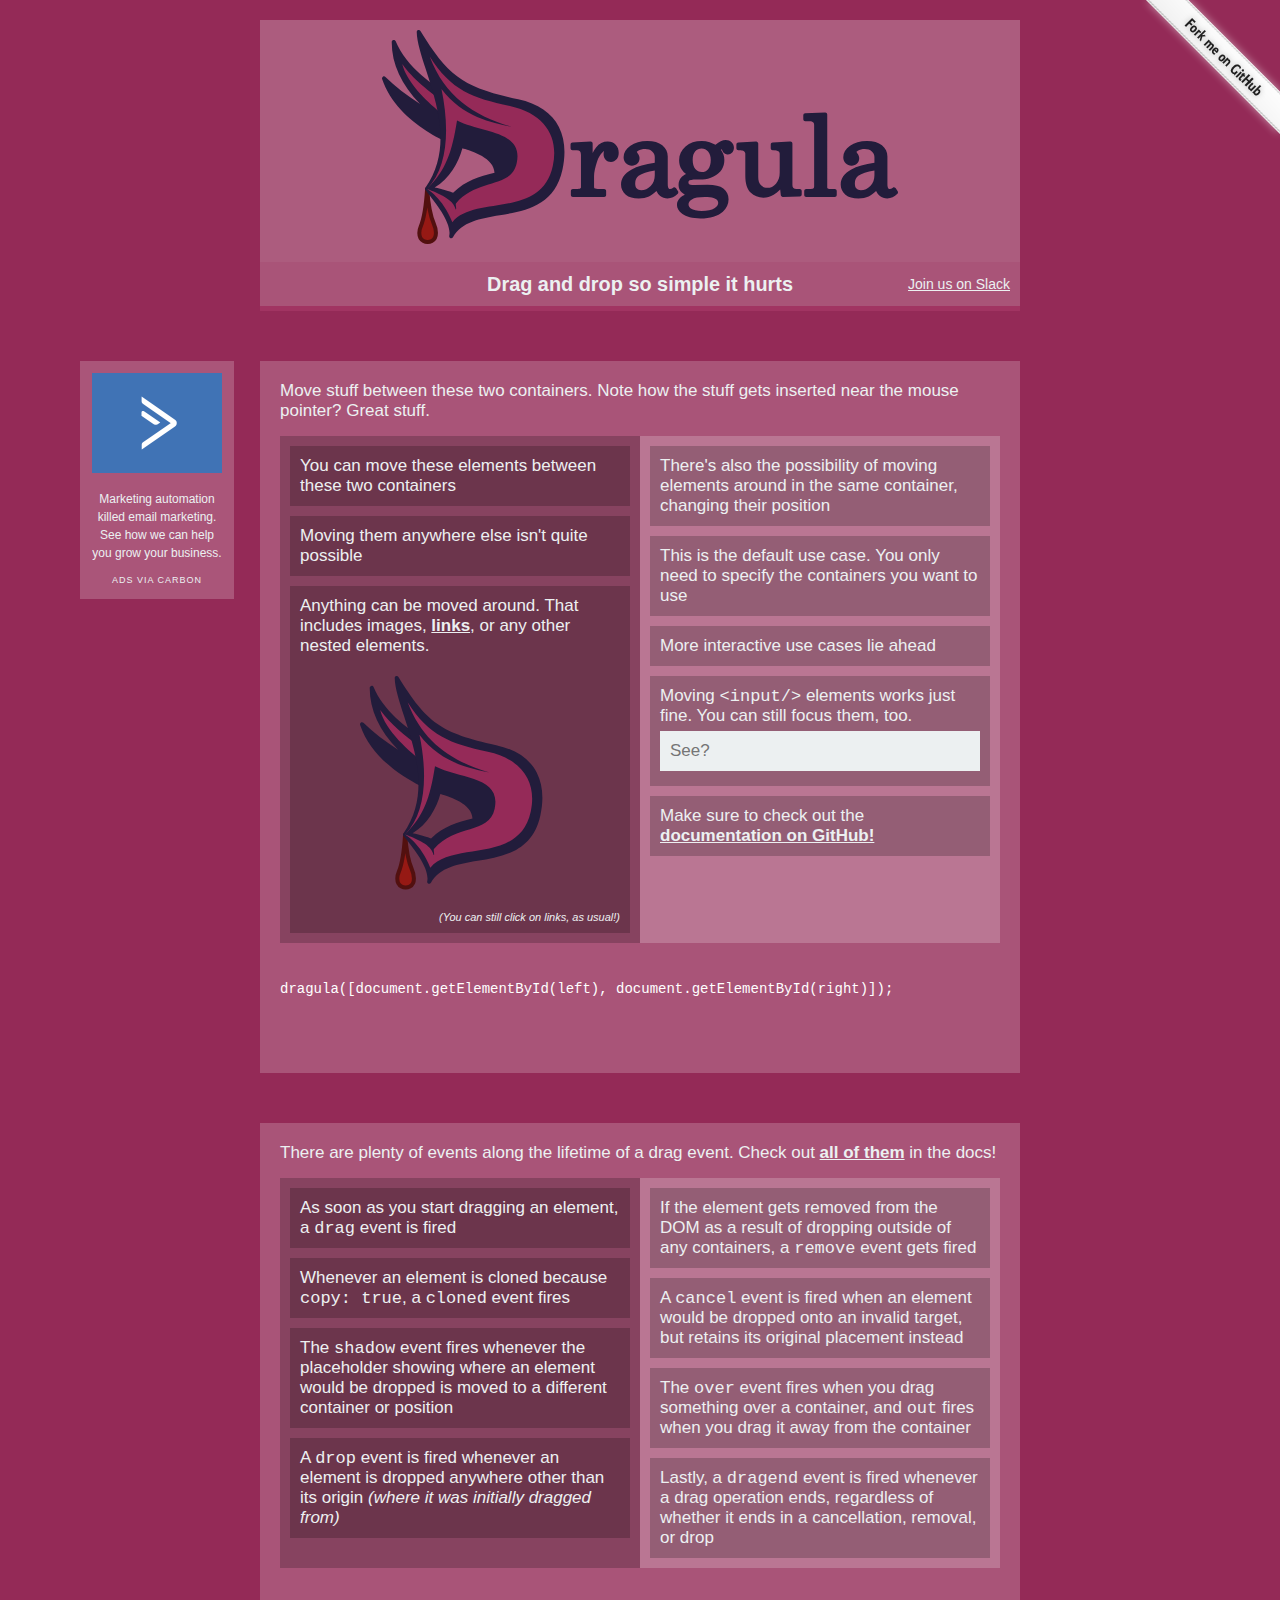
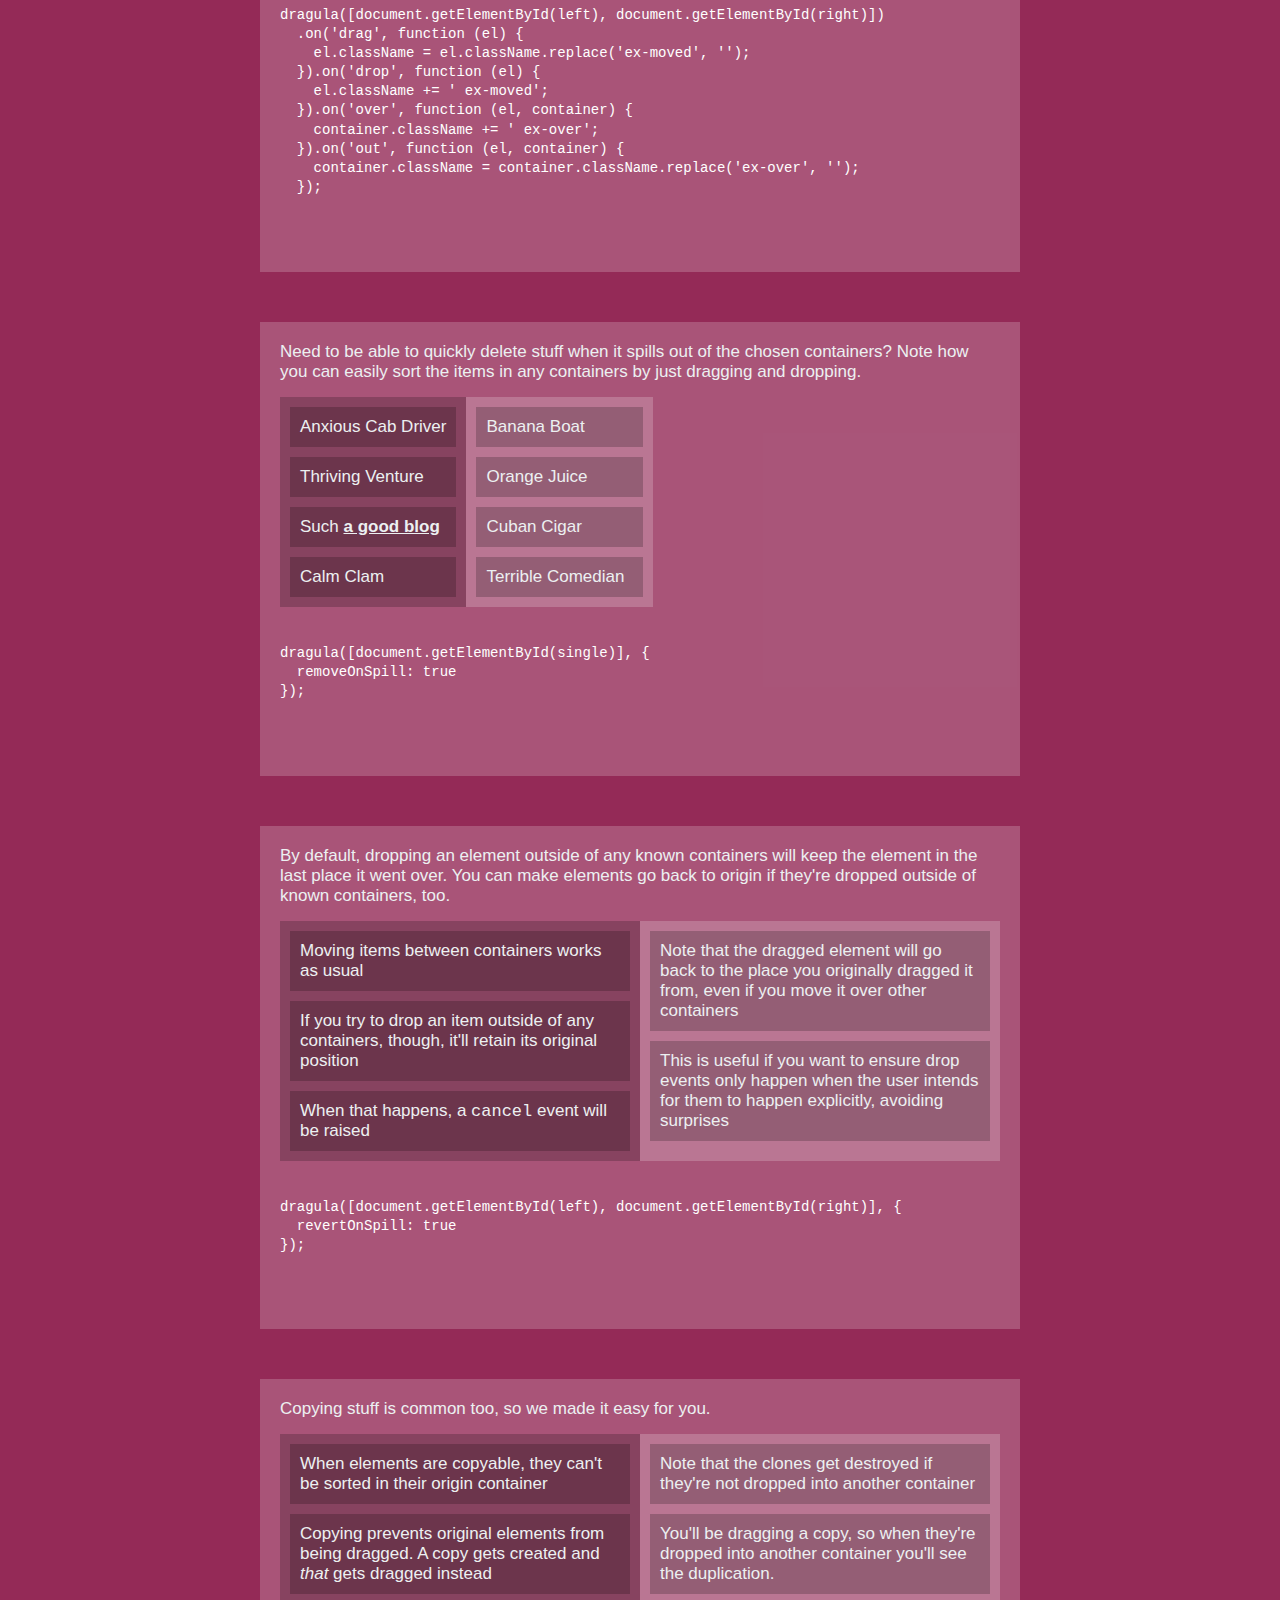
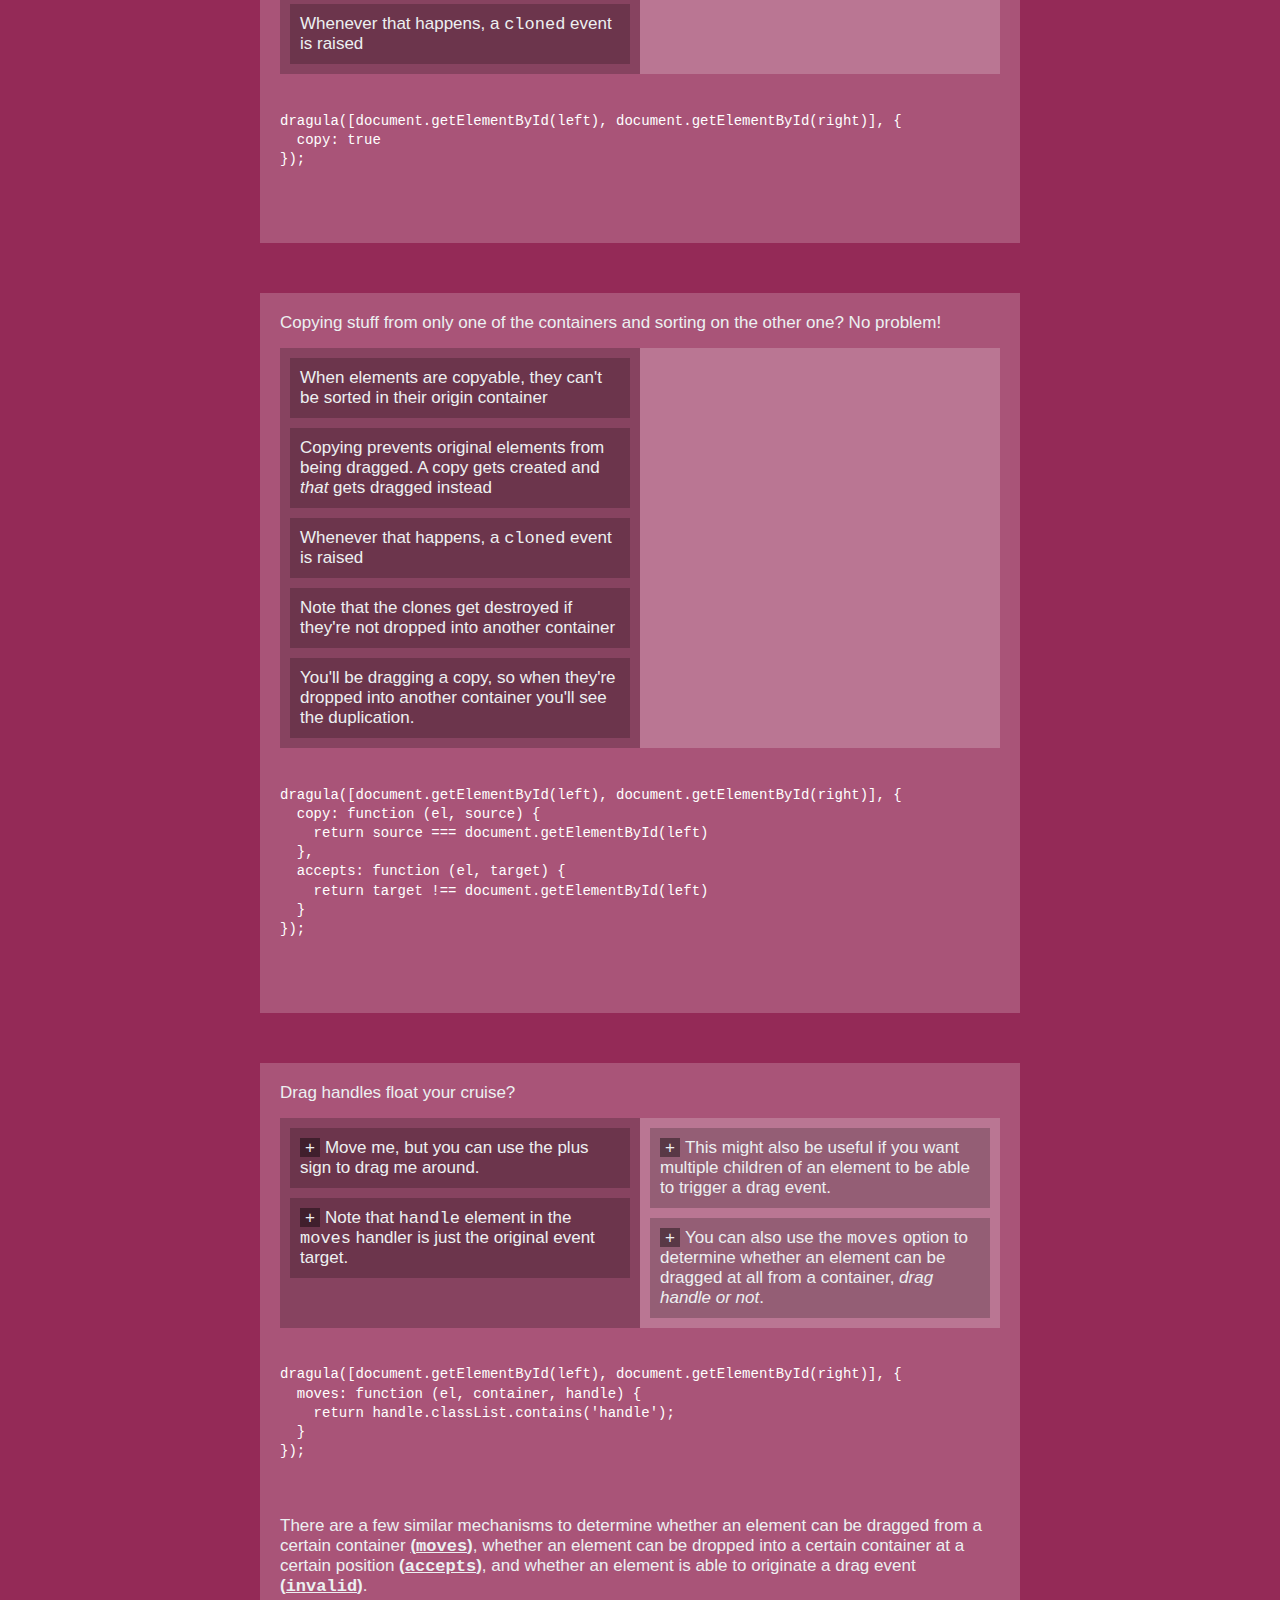
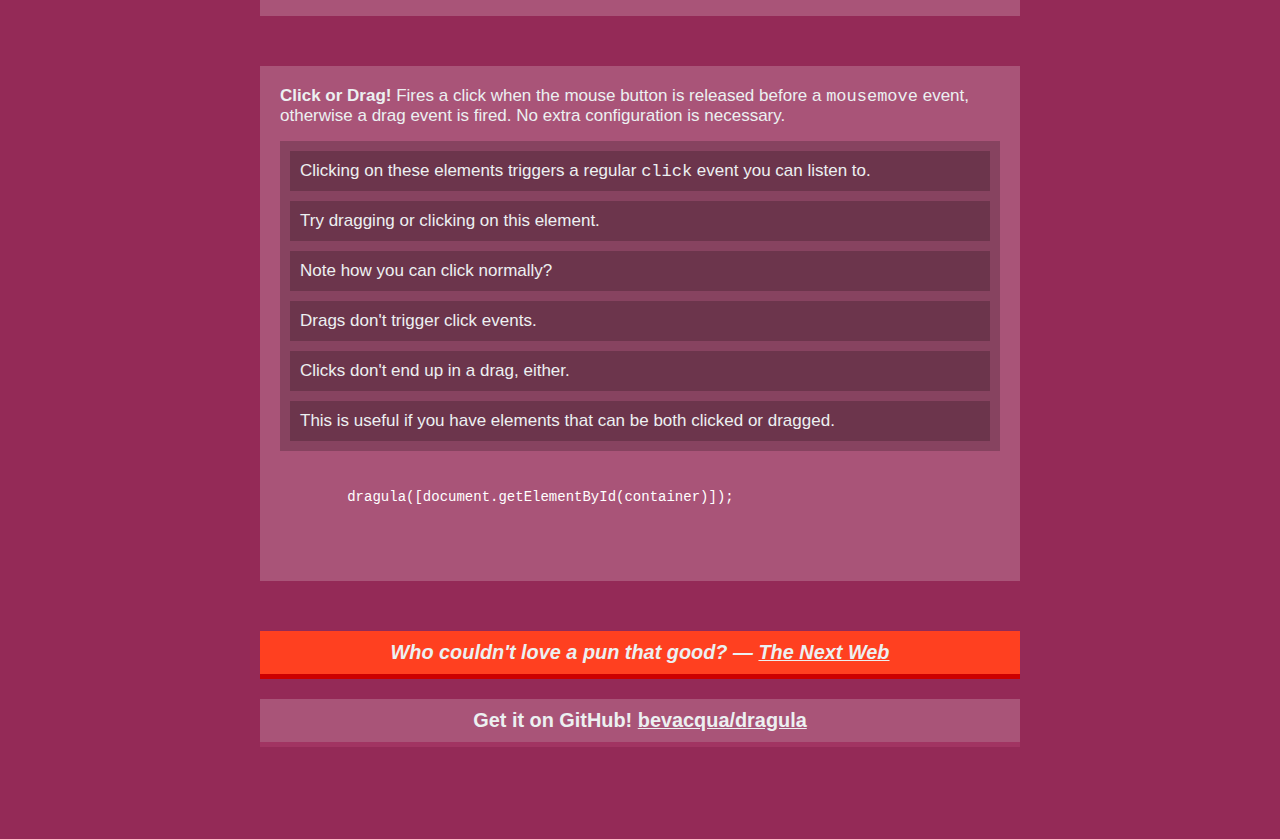
==== src/main/webapp/DnD/index.html @ bd301f19 "D-n-D dragula (Y) (Y) (Y)" ====
<!DOCTYPE html>
<!-- saved from url=(0035)https://bevacqua.github.io/dragula/ -->
<html><head><meta http-equiv="Content-Type" content="text/html; charset=UTF-8">
<title>dragula - Browser drag-and-drop so simple it hurts</title>


<meta name="description" content="Dragula provides the easiest possible API to make cross-browser (IE7 included!) drag-and-drop a breeze in your applications.">
<meta name="author" content="Nicolas Bevacqua">
<link rel="canonical" href="http://bevacqua.github.io/dragula/">
<meta property="og:site_name" content="dragula">
<meta property="og:title" content="dragula - Browser drag-and-drop so simple it hurts">
<meta property="og:url" content="http://bevacqua.github.io/dragula/">
<meta property="og:description" content="Dragula provides the easiest possible API to make cross-browser (IE7 included!) drag-and-drop a breeze in your applications.">
<meta property="og:image" content="http://bevacqua.github.io/dragula/resources/logo.png">
<meta property="og:image:type" content="image/png">
<meta property="og:image:width" content="940">
<meta property="og:image:height" content="700">
<meta name="twitter:card" value="summary">
<meta name="twitter:site" value="@nzgb">
<meta content="http://bevacqua.github.io/dragula/" property="twitter:url">
<meta property="twitter:title" content="dragula - Browser drag-and-drop so simple it hurts">
<meta property="twitter:description" content="Dragula provides the easiest possible API to make cross-browser (IE7 included!) drag-and-drop a breeze in your applications.">
<meta property="twitter:image" content="http://bevacqua.github.io/dragula/resources/logo.png">

<link rel="shortcut icon" href="https://bevacqua.github.io/dragula/favicon.ico">
<link href="./index_files/dragula.css" rel="stylesheet" type="text/css">
<link href="./index_files/example.css" rel="stylesheet" type="text/css">
<script id="_carbonads_projs" type="text/javascript" src="./index_files/C6AILKT.json"></script></head>
<body>

<h1><a href="https://github.com/bevacqua/dragula"><img src="./index_files/logo.svg" onerror="this.src=&quot;resources/logo.png&quot;" alt="dragula"></a></h1>
<h3 class="tagline"><span class="tagline-text">Drag and drop so simple it hurts</span><a class="slack-join" href="https://dragula-slackin.herokuapp.com/" target="_blank">Join us on Slack</a></h3>
<a href="https://github.com/bevacqua/dragula">
  <img class="gh-fork" src="./index_files/68747470733a2f2f73332e616d617a6f6e6177732e636f6d2f6769746875622f726962626f6e732f666f726b6d655f72696768745f77686974655f6666666666662e706e67" alt="Fork me on GitHub" data-canonical-src="https://s3.amazonaws.com/github/ribbons/forkme_right_white_ffffff.png">
</a>
<div class="examples">
  <script async="" type="text/javascript" src="./index_files/carbon.js" id="_carbonads_js"></script><div id="carbonads"><span><span class="carbon-wrap"><a href="https://srv.carbonads.net/ads/click/x/GTND42QECTBD5KQYCES4YKQMCTYDVKQECTYDKZ3JCWYDTK7LCAADK2JKC6BITK3WCA7DEK3EHJNCLSIZ?segment=placement:githubcombevacqua;" class="carbon-img" target="_blank" rel="noopener"><img src="./index_files/57329" alt="" border="0" height="100" width="130" style="max-width: 130px;"></a><a href="https://srv.carbonads.net/ads/click/x/GTND42QECTBD5KQYCES4YKQMCTYDVKQECTYDKZ3JCWYDTK7LCAADK2JKC6BITK3WCA7DEK3EHJNCLSIZ?segment=placement:githubcombevacqua;" class="carbon-text" target="_blank" rel="noopener">Marketing automation killed email marketing. See how we can help you grow your business.</a></span><a href="http://carbonads.net/?utm_source=githubcombevacqua&amp;utm_medium=ad_via_link&amp;utm_campaign=in_unit&amp;utm_term=carbon" class="carbon-poweredby" target="_blank">ads via Carbon</a></span></div>
  <div class="parent">
    <label for="hy">Move stuff between these two containers. Note how the stuff gets inserted near the mouse pointer? Great stuff.</label>
    <div class="wrapper">
      <div id="left-defaults" class="container">
        <div>You can move these elements between these two containers</div>
        <div>Moving them anywhere else isn't quite possible</div>
        <div>Anything can be moved around. That includes images, <a href="https://github.com/bevacqua/dragula">links</a>, or any other nested elements.
        <div class="image-thing"><img src="./index_files/icon.svg" onerror="this.src=&quot;resources/icon.png&quot;" alt="dragula"></div><sub>(You can still click on links, as usual!)</sub>
        </div>
      </div>
      <div id="right-defaults" class="container">
        <div>There's also the possibility of moving elements around in the same container, changing their position</div>
        <div>This is the default use case. You only need to specify the containers you want to use</div>
        <div>More interactive use cases lie ahead</div>
        <div>Moving <code>&lt;input/&gt;</code> elements works just fine. You can still focus them, too. <input placeholder="See?"></div>
        <div>Make sure to check out the <a href="https://github.com/bevacqua/dragula#readme">documentation on GitHub!</a></div>
      </div>
    </div>
    <pre>      <code>
dragula([document.getElementById(left), document.getElementById(right)]);
      </code>
    </pre>
  </div>
  <div class="parent">
    <label for="hy">There are plenty of events along the lifetime of a drag event. Check out <a href="https://github.com/bevacqua/dragula#drakeon-events">all of them</a> in the docs!</label>
    <div class="wrapper">
      <div id="left-events" class="container">
        <div>As soon as you start dragging an element, a <code>drag</code> event is fired</div>
        <div>Whenever an element is cloned because <code>copy: true</code>, a <code>cloned</code> event fires</div>
        <div>The <code>shadow</code> event fires whenever the placeholder showing where an element would be dropped is moved to a different container or position</div>
        <div>A <code>drop</code> event is fired whenever an element is dropped anywhere other than its origin <em>(where it was initially dragged from)</em></div>
      </div>
      <div id="right-events" class="container">
        <div>If the element gets removed from the DOM as a result of dropping outside of any containers, a <code>remove</code> event gets fired</div>
        <div>A <code>cancel</code> event is fired when an element would be dropped onto an invalid target, but retains its original placement instead</div>
        <div>The <code>over</code> event fires when you drag something over a container, and <code>out</code> fires when you drag it away from the container</div>
        <div>Lastly, a <code>dragend</code> event is fired whenever a drag operation ends, regardless of whether it ends in a cancellation, removal, or drop</div>
      </div>
    </div>
    <pre>      <code>
dragula([document.getElementById(left), document.getElementById(right)])
  .on('drag', function (el) {
    el.className = el.className.replace('ex-moved', '');
  }).on('drop', function (el) {
    el.className += ' ex-moved';
  }).on('over', function (el, container) {
    container.className += ' ex-over';
  }).on('out', function (el, container) {
    container.className = container.className.replace('ex-over', '');
  });
      </code>
    </pre>
  </div>
  <div class="parent">
    <label for="hy">Need to be able to quickly delete stuff when it spills out of the chosen containers? Note how you can easily sort the items in any containers by just dragging and dropping.</label>
    <div class="wrapper">
      <div id="left-rm-spill" class="container">
        <div>Anxious Cab Driver</div>
        <div>Thriving Venture</div>
        <div>Such <a href="http://ponyfoo.com/">a good blog</a></div>
        <div>Calm Clam</div>
      </div>
      <div id="right-rm-spill" class="container">
        <div>Banana Boat</div>
        <div>Orange Juice</div>
        <div>Cuban Cigar</div>
        <div>Terrible Comedian</div>
      </div>
    </div>
    <pre>      <code>
dragula([document.getElementById(single)], {
  removeOnSpill: true
});
      </code>
    </pre>
  </div>
  <div class="parent">
    <label for="hy">By default, dropping an element outside of any known containers will keep the element in the last place it went over. You can make elements go back to origin if they're dropped outside of known containers, too.</label>
    <div class="wrapper">
      <div id="left-rollbacks" class="container">
        <div>Moving items between containers works as usual</div>
        <div>If you try to drop an item outside of any containers, though, it'll retain its original position</div>
        <div>When that happens, a <code>cancel</code> event will be raised</div>
      </div>
      <div id="right-rollbacks" class="container">
        <div>Note that the dragged element will go back to the place you originally dragged it from, even if you move it over other containers</div>
        <div>This is useful if you want to ensure drop events only happen when the user intends for them to happen explicitly, avoiding surprises</div>
      </div>
    </div>
    <pre>      <code>
dragula([document.getElementById(left), document.getElementById(right)], {
  revertOnSpill: true
});
      </code>
    </pre>
  </div>
  <div class="parent">
    <label for="hy">Copying stuff is common too, so we made it easy for you.</label>
    <div class="wrapper">
      <div id="left-copy" class="container">
        <div>When elements are copyable, they can't be sorted in their origin container</div>
        <div>Copying prevents original elements from being dragged. A copy gets created and <em>that</em> gets dragged instead</div>
        <div>Whenever that happens, a <code>cloned</code> event is raised</div>
      </div>
      <div id="right-copy" class="container">
        <div>Note that the clones get destroyed if they're not dropped into another container</div>
        <div>You'll be dragging a copy, so when they're dropped into another container you'll see the duplication.</div>
      </div>
    </div>
    <pre>      <code>
dragula([document.getElementById(left), document.getElementById(right)], {
  copy: true
});
      </code>
    </pre>
  </div>
  <div class="parent">
    <label for="hy">Copying stuff from only one of the containers and sorting on the other one? No problem!</label>
    <div class="wrapper">
      <div id="left-copy-1tomany" class="container">
        <div>When elements are copyable, they can't be sorted in their origin container</div>
        <div>Copying prevents original elements from being dragged. A copy gets created and <em>that</em> gets dragged instead</div>
        <div>Whenever that happens, a <code>cloned</code> event is raised</div>
        <div>Note that the clones get destroyed if they're not dropped into another container</div>
        <div>You'll be dragging a copy, so when they're dropped into another container you'll see the duplication.</div>
      </div>
      <div id="right-copy-1tomany" class="container">
      </div>
    </div>
    <pre>      <code>
dragula([document.getElementById(left), document.getElementById(right)], {
  copy: function (el, source) {
    return source === document.getElementById(left)
  },
  accepts: function (el, target) {
    return target !== document.getElementById(left)
  }
});
      </code>
    </pre>
  </div>
  <div class="parent">
    <label for="hy">Drag handles float your cruise?</label>
    <div class="wrapper">
      <div id="left-lovehandles" class="container">
        <div><span class="handle">+</span>Move me, but you can use the plus sign to drag me around.</div>
        <div><span class="handle">+</span>Note that <code>handle</code> element in the <code>moves</code> handler is just the original event target.</div>
      </div>
      <div id="right-lovehandles" class="container">
        <div><span class="handle">+</span>This might also be useful if you want multiple children of an element to be able to trigger a drag event.</div>
        <div><span class="handle">+</span>You can also use the <code>moves</code> option to determine whether an element can be dragged at all from a container, <em>drag handle or not</em>.</div>
      </div>
    </div>
    <pre>      <code>
dragula([document.getElementById(left), document.getElementById(right)], {
  moves: function (el, container, handle) {
    return handle.classList.contains('handle');
  }
});
      </code>
    </pre>
    <div>There are a few similar mechanisms to determine whether an element can be dragged from a certain container <a href="https://github.com/bevacqua/dragula#optionsmoves">(<code>moves</code>)</a>, whether an element can be dropped into a certain container at a certain position <a href="https://github.com/bevacqua/dragula#optionsaccepts">(<code>accepts</code>)</a>, and whether an element is able to originate a drag event <a href="https://github.com/bevacqua/dragula#optionsinvalid">(<code>invalid</code>)</a>.</div>
  </div>
  <div class="parent">
    <label><strong>Click or Drag!</strong> Fires a click when the mouse button is released before a <code>mousemove</code> event, otherwise a drag event is fired. No extra configuration is necessary.</label>
    <div class="wrapper">
      <div id="sortable" class="container">
        <div>Clicking on these elements triggers a regular <code>click</code> event you can listen to.</div>
        <div>Try dragging or clicking on this element.</div>
        <div>Note how you can click normally?</div>
        <div>Drags don't trigger click events.</div>
        <div>Clicks don't end up in a drag, either.</div>
        <div>This is useful if you have elements that can be both clicked or dragged.</div>
      </div>
    </div>
    <pre>      <code>
        dragula([document.getElementById(container)]);
      </code>
    </pre>
  </div>
</div>
<h3 class="promo">Who couldn't love a pun that good? — <a href="http://thenextweb.com/dd/2015/07/20/less-of-a-drag-maaaaaaaan">The Next Web</a></h3>
<h3>Get it on GitHub! <a href="https://github.com/bevacqua/dragula">bevacqua/dragula</a></h3>
<script src="./index_files/dragula.js"></script>
<script src="./index_files/example.min.js"></script>

</body></html>
---- src/main/webapp/DnD/index_files/dragula.css ----
.gu-mirror {
  position: fixed !important;
  margin: 0 !important;
  z-index: 9999 !important;
  opacity: 0.8;
  -ms-filter: "progid:DXImageTransform.Microsoft.Alpha(Opacity=80)";
  filter: alpha(opacity=80);
}
.gu-hide {
  display: none !important;
}
.gu-unselectable {
  -webkit-user-select: none !important;
  -moz-user-select: none !important;
  -ms-user-select: none !important;
  user-select: none !important;
}
.gu-transit {
  opacity: 0.2;
  -ms-filter: "progid:DXImageTransform.Microsoft.Alpha(Opacity=20)";
  filter: alpha(opacity=20);
}
---- src/main/webapp/DnD/index_files/example.css ----
body {
  background-color: #942A57;
  margin: 0 auto;
  max-width: 760px;
}

html, body {
  -webkit-box-sizing: border-box;
  -moz-box-sizing: border-box;
  box-sizing: border-box;
}

*, *:before, *:after {
  -webkit-box-sizing: inherit;
  -moz-box-sizing: inherit;
  box-sizing: inherit;
}

body, input, button {
  font-family: Georgia, Helvetica;
  font-size: 17px;
  color: #ecf0f1;
}

h1 {
  text-align: center;
  background-color: #AC5C7E;
  margin-top: 20px;
  margin-bottom: 0;
  padding: 10px;
}

h3 {
  background-color: rgba(255, 255, 255, 0.2);
  border-bottom: 5px solid #A13462;
  text-align: center;
  padding: 10px;
}

h3 div {
  margin-bottom: 10px;
}

.tagline {
  position: relative;
  margin-top: 0;
}
.tagline-text {
  vertical-align: middle;
}
.__slackin {
  float: right;
  margin-left: 10px;
  vertical-align: middle;
}

.promo {
  margin-bottom: 0;
  font-style: italic;
  padding: 10px;
  background-color: #ff4020;
  border-bottom: 5px solid #c00;
}

a {
  font-weight: bold;
}
a,
a:hover {
  color: #ecf0f1;
}

pre {
  white-space: pre-wrap;
}

pre code {
  color: #fff;
  font-size: 14px;
  line-height: 1.3;
}

label {
  display: block;
  margin-bottom: 15px;
}

sub {
  display: block;
  text-align: right;
  margin-top: -10px;
  font-size: 11px;
  font-style: italic;
}

ul {
  margin: 0;
  padding: 0;
}

.parent {
  background-color: rgba(255, 255, 255, 0.2);
  margin: 50px 0;
  padding: 20px;
}

input {
  border: none;
  outline: none;
  background-color: #ecf0f1;
  padding: 10px;
  color: #942A57;
  border: 0;
  margin: 5px 0;
  display: block;
  width: 100%;
}

button {
  background-color: #ecf0f1;
  color: #942A57;
  border: 0;
  padding: 18px 12px;
  margin-left: 6px;
  cursor: pointer;
  outline: none;
}

button:hover {
  background-color: #e74c3c;
  color: #ecf0f1;
}

.gh-fork {
  position: fixed;
  top: 0;
  right: 0;
  border: 0;
}

/* dragula-specific example page styles */
.wrapper {
  display: table;
}
.container {
  display: table-cell;
  background-color: rgba(255, 255, 255, 0.2);
  width: 50%;
}
.container:nth-child(odd) {
  background-color: rgba(0, 0, 0, 0.2);
}
/*
 * note that styling gu-mirror directly is a bad practice because it's too generic.
 * you're better off giving the draggable elements a unique class and styling that directly!
 */
.container > div,
.gu-mirror {
  margin: 10px;
  padding: 10px;
  background-color: rgba(0, 0, 0, 0.2);
  transition: opacity 0.4s ease-in-out;
}
.container > div {
  cursor: move;
  cursor: grab;
  cursor: -moz-grab;
  cursor: -webkit-grab;
}
.gu-mirror {
  cursor: grabbing;
  cursor: -moz-grabbing;
  cursor: -webkit-grabbing;
}
.container .ex-moved {
  background-color: #e74c3c;
}
.container.ex-over {
  background-color: rgba(255, 255, 255, 0.3);
}
#left-lovehandles > div,
#right-lovehandles > div {
  cursor: initial;
}
.handle {
  padding: 0 5px;
  margin-right: 5px;
  background-color: rgba(0, 0, 0, 0.4);
  cursor: move;
}
.image-thing {
  margin: 20px 0;
  display: block;
  text-align: center;
}
.slack-join {
  position: absolute;
  font-weight: normal;
  font-size: 14px;
  right: 10px;
  top: 50%;
  margin-top: -8px;
  line-height: 16px;
}

/* Carbon */

#carbonads {
  position: absolute;
  display: block;
  overflow: hidden;
  margin-left: -180px;
  padding: 1em;
  max-width: calc(130px + 2em);
  background-color: #aa5579;
  text-align: center;
  font-size: 12px;
  font-family: Verdana, "Helvetica Neue", Helvetica, sans-serif;
  line-height: 1.5;
}

#carbonads a {
  color: inherit;
  text-decoration: none;
  font-weight: 400;
  transition: color .2s ease-in-out;
}

#carbonads a:hover {
  color: #221c3b;
}

#carbonads span {
  display: block;
  overflow: hidden;
}

.carbon-img {
  display: block;
  margin: 0 auto 1em;
}

.carbon-text {
  display: block;
  margin-bottom: 1em;
}

.carbon-poweredby {
  display: block;
  text-transform: uppercase;
  letter-spacing: 1px;
  font-size: 9px;
}

@media only screen and (min-width: 320px) and (max-width: 960px) {
  #carbonads {
    position: relative;
    float: none;
    margin: 0 auto -2em;
    max-width: 330px;
  }
  #carbonads span {
    position: relative;
  }
  #carbonads > span {
    max-width: none;
  }
  .carbon-img {
    float: left;
    margin: 0 1em 0 0;
  }
  .carbon-text {
    float: left;
    margin-bottom: 0;
    max-width: calc(100% - 130px - 1em);
    text-align: left;
  }
  .carbon-poweredby {
    position: absolute;
    right: 0;
    bottom: 0;
    display: block;
  }
}
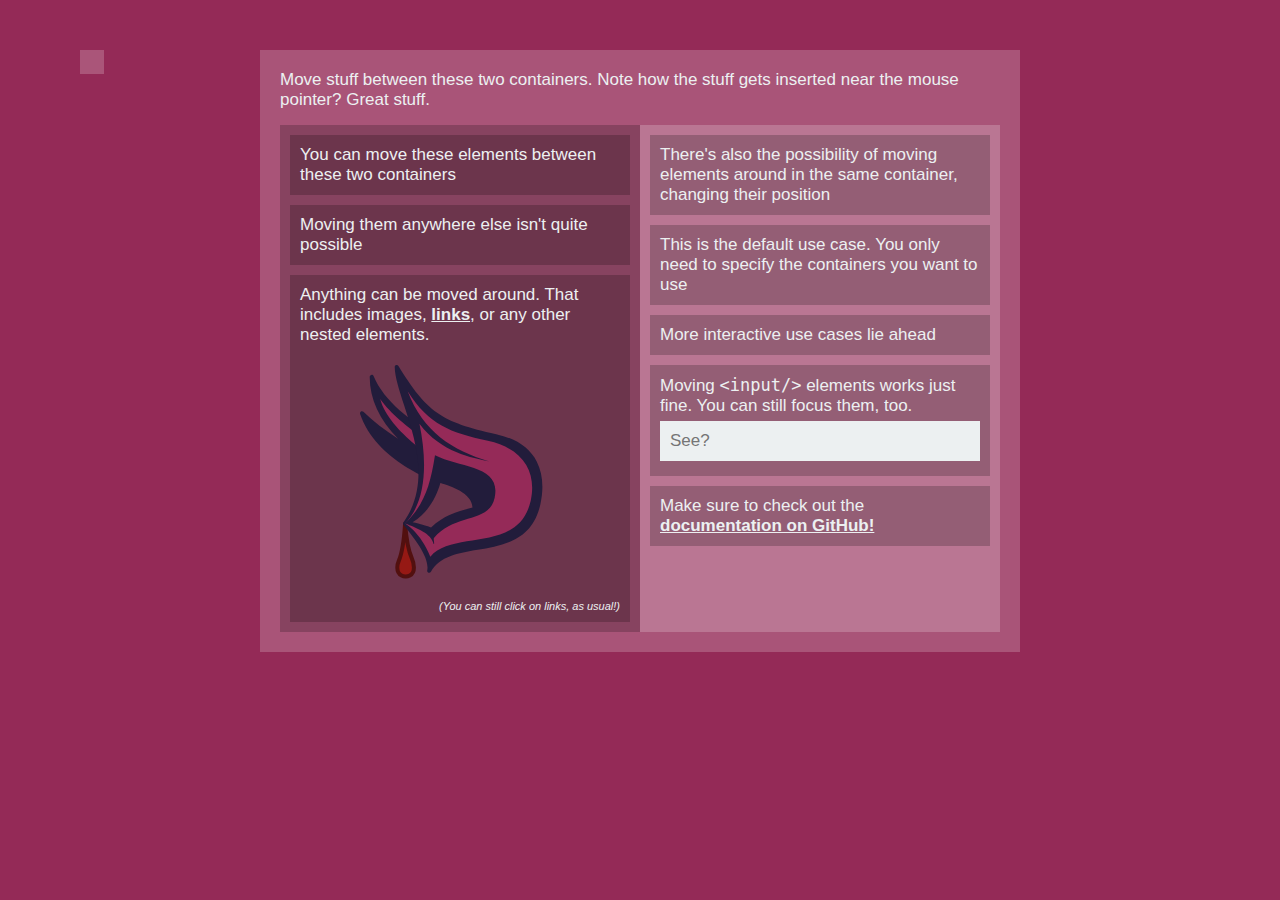
==== commit 3dc5f6c9: "cleanup" ====
--- a/src/main/webapp/DnD/index.html
+++ b/src/main/webapp/DnD/index.html
@@ -28,13 +28,8 @@
 <script id="_carbonads_projs" type="text/javascript" src="./index_files/C6AILKT.json"></script></head>
 <body>
 
-<h1><a href="https://github.com/bevacqua/dragula"><img src="./index_files/logo.svg" onerror="this.src=&quot;resources/logo.png&quot;" alt="dragula"></a></h1>
-<h3 class="tagline"><span class="tagline-text">Drag and drop so simple it hurts</span><a class="slack-join" href="https://dragula-slackin.herokuapp.com/" target="_blank">Join us on Slack</a></h3>
-<a href="https://github.com/bevacqua/dragula">
-  <img class="gh-fork" src="./index_files/68747470733a2f2f73332e616d617a6f6e6177732e636f6d2f6769746875622f726962626f6e732f666f726b6d655f72696768745f77686974655f6666666666662e706e67" alt="Fork me on GitHub" data-canonical-src="https://s3.amazonaws.com/github/ribbons/forkme_right_white_ffffff.png">
-</a>
-<div class="examples">
-  <script async="" type="text/javascript" src="./index_files/carbon.js" id="_carbonads_js"></script><div id="carbonads"><span><span class="carbon-wrap"><a href="https://srv.carbonads.net/ads/click/x/GTND42QECTBD5KQYCES4YKQMCTYDVKQECTYDKZ3JCWYDTK7LCAADK2JKC6BITK3WCA7DEK3EHJNCLSIZ?segment=placement:githubcombevacqua;" class="carbon-img" target="_blank" rel="noopener"><img src="./index_files/57329" alt="" border="0" height="100" width="130" style="max-width: 130px;"></a><a href="https://srv.carbonads.net/ads/click/x/GTND42QECTBD5KQYCES4YKQMCTYDVKQECTYDKZ3JCWYDTK7LCAADK2JKC6BITK3WCA7DEK3EHJNCLSIZ?segment=placement:githubcombevacqua;" class="carbon-text" target="_blank" rel="noopener">Marketing automation killed email marketing. See how we can help you grow your business.</a></span><a href="http://carbonads.net/?utm_source=githubcombevacqua&amp;utm_medium=ad_via_link&amp;utm_campaign=in_unit&amp;utm_term=carbon" class="carbon-poweredby" target="_blank">ads via Carbon</a></span></div>
+
+  <script async type="text/javascript" src="./index_files/carbon.js" id="_carbonads_js"></script><div id="carbonads"></div>
   <div class="parent">
     <label for="hy">Move stuff between these two containers. Note how the stuff gets inserted near the mouse pointer? Great stuff.</label>
     <div class="wrapper">
@@ -53,171 +48,9 @@
         <div>Make sure to check out the <a href="https://github.com/bevacqua/dragula#readme">documentation on GitHub!</a></div>
       </div>
     </div>
-    <pre>      <code>
-dragula([document.getElementById(left), document.getElementById(right)]);
-      </code>
-    </pre>
+ 
   </div>
-  <div class="parent">
-    <label for="hy">There are plenty of events along the lifetime of a drag event. Check out <a href="https://github.com/bevacqua/dragula#drakeon-events">all of them</a> in the docs!</label>
-    <div class="wrapper">
-      <div id="left-events" class="container">
-        <div>As soon as you start dragging an element, a <code>drag</code> event is fired</div>
-        <div>Whenever an element is cloned because <code>copy: true</code>, a <code>cloned</code> event fires</div>
-        <div>The <code>shadow</code> event fires whenever the placeholder showing where an element would be dropped is moved to a different container or position</div>
-        <div>A <code>drop</code> event is fired whenever an element is dropped anywhere other than its origin <em>(where it was initially dragged from)</em></div>
-      </div>
-      <div id="right-events" class="container">
-        <div>If the element gets removed from the DOM as a result of dropping outside of any containers, a <code>remove</code> event gets fired</div>
-        <div>A <code>cancel</code> event is fired when an element would be dropped onto an invalid target, but retains its original placement instead</div>
-        <div>The <code>over</code> event fires when you drag something over a container, and <code>out</code> fires when you drag it away from the container</div>
-        <div>Lastly, a <code>dragend</code> event is fired whenever a drag operation ends, regardless of whether it ends in a cancellation, removal, or drop</div>
-      </div>
-    </div>
-    <pre>      <code>
-dragula([document.getElementById(left), document.getElementById(right)])
-  .on('drag', function (el) {
-    el.className = el.className.replace('ex-moved', '');
-  }).on('drop', function (el) {
-    el.className += ' ex-moved';
-  }).on('over', function (el, container) {
-    container.className += ' ex-over';
-  }).on('out', function (el, container) {
-    container.className = container.className.replace('ex-over', '');
-  });
-      </code>
-    </pre>
-  </div>
-  <div class="parent">
-    <label for="hy">Need to be able to quickly delete stuff when it spills out of the chosen containers? Note how you can easily sort the items in any containers by just dragging and dropping.</label>
-    <div class="wrapper">
-      <div id="left-rm-spill" class="container">
-        <div>Anxious Cab Driver</div>
-        <div>Thriving Venture</div>
-        <div>Such <a href="http://ponyfoo.com/">a good blog</a></div>
-        <div>Calm Clam</div>
-      </div>
-      <div id="right-rm-spill" class="container">
-        <div>Banana Boat</div>
-        <div>Orange Juice</div>
-        <div>Cuban Cigar</div>
-        <div>Terrible Comedian</div>
-      </div>
-    </div>
-    <pre>      <code>
-dragula([document.getElementById(single)], {
-  removeOnSpill: true
-});
-      </code>
-    </pre>
-  </div>
-  <div class="parent">
-    <label for="hy">By default, dropping an element outside of any known containers will keep the element in the last place it went over. You can make elements go back to origin if they're dropped outside of known containers, too.</label>
-    <div class="wrapper">
-      <div id="left-rollbacks" class="container">
-        <div>Moving items between containers works as usual</div>
-        <div>If you try to drop an item outside of any containers, though, it'll retain its original position</div>
-        <div>When that happens, a <code>cancel</code> event will be raised</div>
-      </div>
-      <div id="right-rollbacks" class="container">
-        <div>Note that the dragged element will go back to the place you originally dragged it from, even if you move it over other containers</div>
-        <div>This is useful if you want to ensure drop events only happen when the user intends for them to happen explicitly, avoiding surprises</div>
-      </div>
-    </div>
-    <pre>      <code>
-dragula([document.getElementById(left), document.getElementById(right)], {
-  revertOnSpill: true
-});
-      </code>
-    </pre>
-  </div>
-  <div class="parent">
-    <label for="hy">Copying stuff is common too, so we made it easy for you.</label>
-    <div class="wrapper">
-      <div id="left-copy" class="container">
-        <div>When elements are copyable, they can't be sorted in their origin container</div>
-        <div>Copying prevents original elements from being dragged. A copy gets created and <em>that</em> gets dragged instead</div>
-        <div>Whenever that happens, a <code>cloned</code> event is raised</div>
-      </div>
-      <div id="right-copy" class="container">
-        <div>Note that the clones get destroyed if they're not dropped into another container</div>
-        <div>You'll be dragging a copy, so when they're dropped into another container you'll see the duplication.</div>
-      </div>
-    </div>
-    <pre>      <code>
-dragula([document.getElementById(left), document.getElementById(right)], {
-  copy: true
-});
-      </code>
-    </pre>
-  </div>
-  <div class="parent">
-    <label for="hy">Copying stuff from only one of the containers and sorting on the other one? No problem!</label>
-    <div class="wrapper">
-      <div id="left-copy-1tomany" class="container">
-        <div>When elements are copyable, they can't be sorted in their origin container</div>
-        <div>Copying prevents original elements from being dragged. A copy gets created and <em>that</em> gets dragged instead</div>
-        <div>Whenever that happens, a <code>cloned</code> event is raised</div>
-        <div>Note that the clones get destroyed if they're not dropped into another container</div>
-        <div>You'll be dragging a copy, so when they're dropped into another container you'll see the duplication.</div>
-      </div>
-      <div id="right-copy-1tomany" class="container">
-      </div>
-    </div>
-    <pre>      <code>
-dragula([document.getElementById(left), document.getElementById(right)], {
-  copy: function (el, source) {
-    return source === document.getElementById(left)
-  },
-  accepts: function (el, target) {
-    return target !== document.getElementById(left)
-  }
-});
-      </code>
-    </pre>
-  </div>
-  <div class="parent">
-    <label for="hy">Drag handles float your cruise?</label>
-    <div class="wrapper">
-      <div id="left-lovehandles" class="container">
-        <div><span class="handle">+</span>Move me, but you can use the plus sign to drag me around.</div>
-        <div><span class="handle">+</span>Note that <code>handle</code> element in the <code>moves</code> handler is just the original event target.</div>
-      </div>
-      <div id="right-lovehandles" class="container">
-        <div><span class="handle">+</span>This might also be useful if you want multiple children of an element to be able to trigger a drag event.</div>
-        <div><span class="handle">+</span>You can also use the <code>moves</code> option to determine whether an element can be dragged at all from a container, <em>drag handle or not</em>.</div>
-      </div>
-    </div>
-    <pre>      <code>
-dragula([document.getElementById(left), document.getElementById(right)], {
-  moves: function (el, container, handle) {
-    return handle.classList.contains('handle');
-  }
-});
-      </code>
-    </pre>
-    <div>There are a few similar mechanisms to determine whether an element can be dragged from a certain container <a href="https://github.com/bevacqua/dragula#optionsmoves">(<code>moves</code>)</a>, whether an element can be dropped into a certain container at a certain position <a href="https://github.com/bevacqua/dragula#optionsaccepts">(<code>accepts</code>)</a>, and whether an element is able to originate a drag event <a href="https://github.com/bevacqua/dragula#optionsinvalid">(<code>invalid</code>)</a>.</div>
-  </div>
-  <div class="parent">
-    <label><strong>Click or Drag!</strong> Fires a click when the mouse button is released before a <code>mousemove</code> event, otherwise a drag event is fired. No extra configuration is necessary.</label>
-    <div class="wrapper">
-      <div id="sortable" class="container">
-        <div>Clicking on these elements triggers a regular <code>click</code> event you can listen to.</div>
-        <div>Try dragging or clicking on this element.</div>
-        <div>Note how you can click normally?</div>
-        <div>Drags don't trigger click events.</div>
-        <div>Clicks don't end up in a drag, either.</div>
-        <div>This is useful if you have elements that can be both clicked or dragged.</div>
-      </div>
-    </div>
-    <pre>      <code>
-        dragula([document.getElementById(container)]);
-      </code>
-    </pre>
-  </div>
-</div>
-<h3 class="promo">Who couldn't love a pun that good? — <a href="http://thenextweb.com/dd/2015/07/20/less-of-a-drag-maaaaaaaan">The Next Web</a></h3>
-<h3>Get it on GitHub! <a href="https://github.com/bevacqua/dragula">bevacqua/dragula</a></h3>
+   
 <script src="./index_files/dragula.js"></script>
 <script src="./index_files/example.min.js"></script>
 
